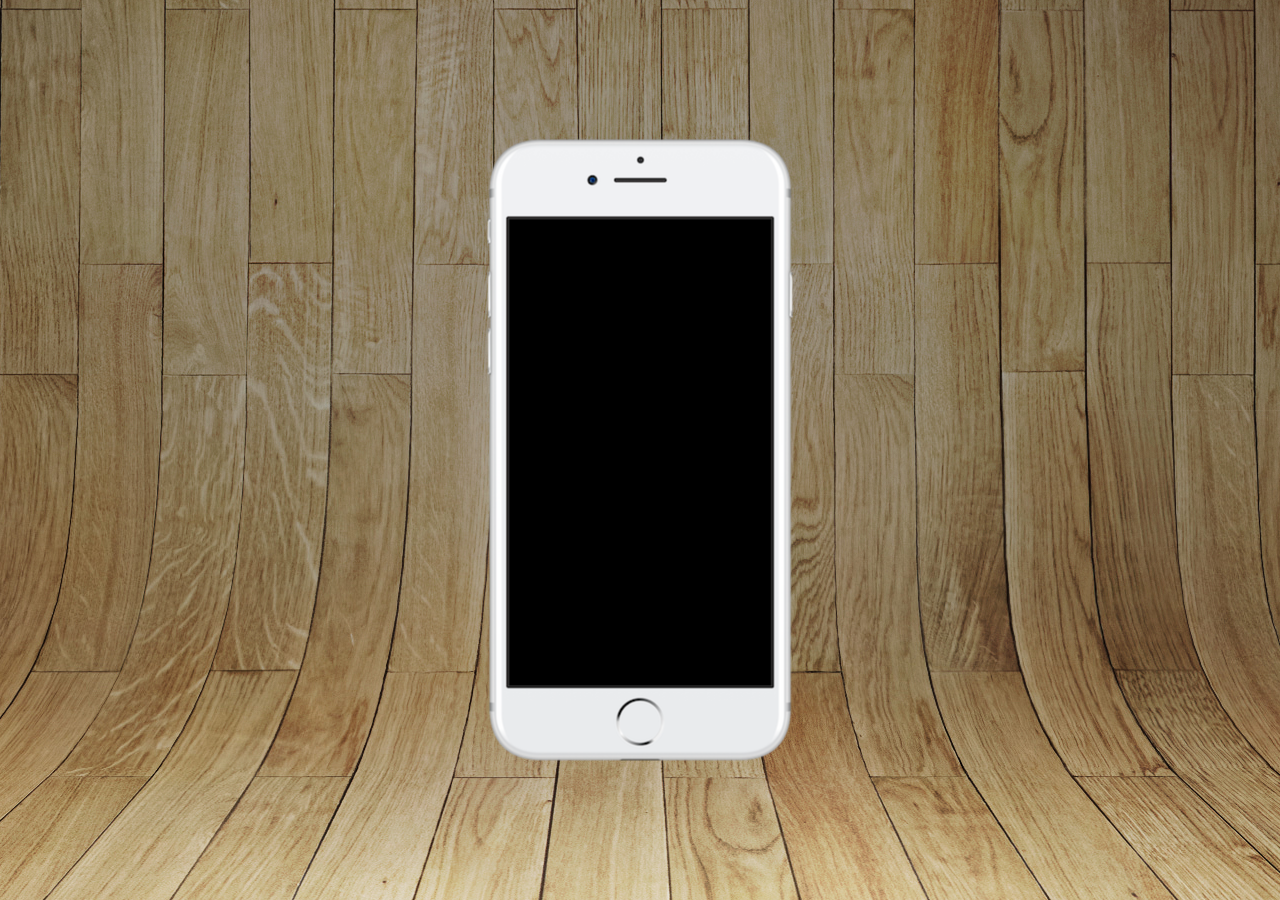
==== index.html @ 467aace5 "atualizei" ====
<!DOCTYPE html>
<html lang="pt-br">
<head>
    <meta charset="UTF-8">
    <meta name="viewport" content="width=device-width, initial-scale=1.0">
    <link rel="shortcut icon" href="favicon.ico" type="image/x-icon">
    <title>Projeto Social</title>
    <link rel="stylesheet" href="estilos/style.css">
    
</head>
<body>
    <main>
        <section id="telefone">

        </section>
        <section id="redes-sociais">

        </section>
    </main>
</body>
</html>
---- estilos/style.css ----
@charset "UTF-8";

* {
    margin: 0;
    padding: 0;
}

html, body {
    height: 100vh;
    width: 100vw;
    background-color: black;
}

body {
    background: url(../imagens/fundo-madeira.jpg) no-repeat center center;
    background-color: cover;
    background-attachment: fixed;
}

main {
    height: 100vh;
    position: relative;
}


#telefone {
    position: absolute;
    height: 627px;
    width: 311px;
    top: 50%;
    left: 50%;
    transform: translate(-50%, -50%);
    background: url(../imagens/frame-iphone.png) no-repeat;
}
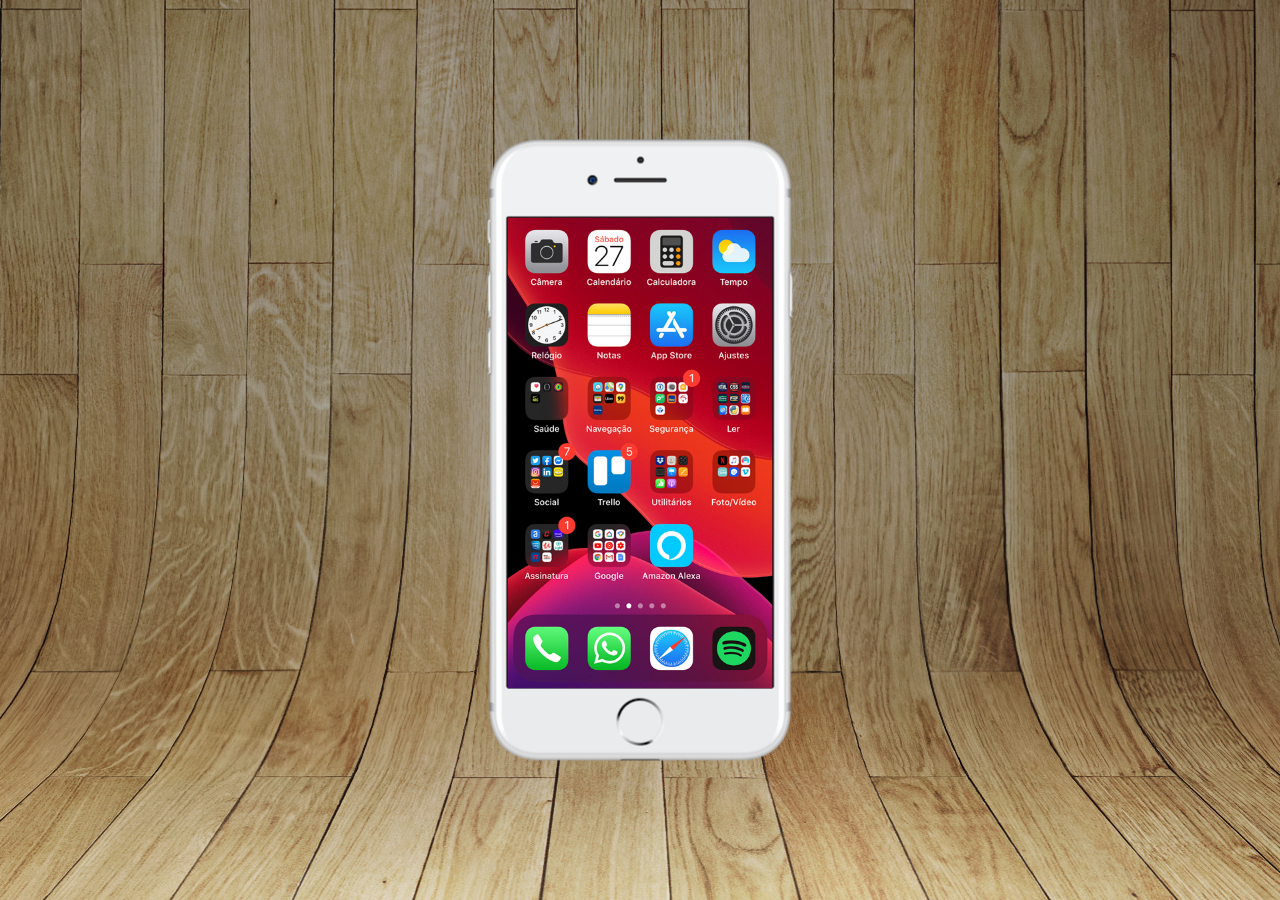
==== commit 79eafea4: "atualizei" ====
--- a/index.html
+++ b/index.html
@@ -11,7 +11,9 @@
 <body>
     <main>
         <section id="telefone">
+            <iframe src="home.html" name="tela" id="tela" frameborder="0">
 
+            </iframe>
         </section>
         <section id="redes-sociais">
 
--- a/estilos/style.css
+++ b/estilos/style.css
@@ -31,4 +31,12 @@
     left: 50%;
     transform: translate(-50%, -50%);
     background: url(../imagens/frame-iphone.png) no-repeat;
+}
+
+iframe#tela {
+    position: relative;
+    top: 81px;
+    left: 23px;
+    width: 265px;
+    height: 471px;
 }
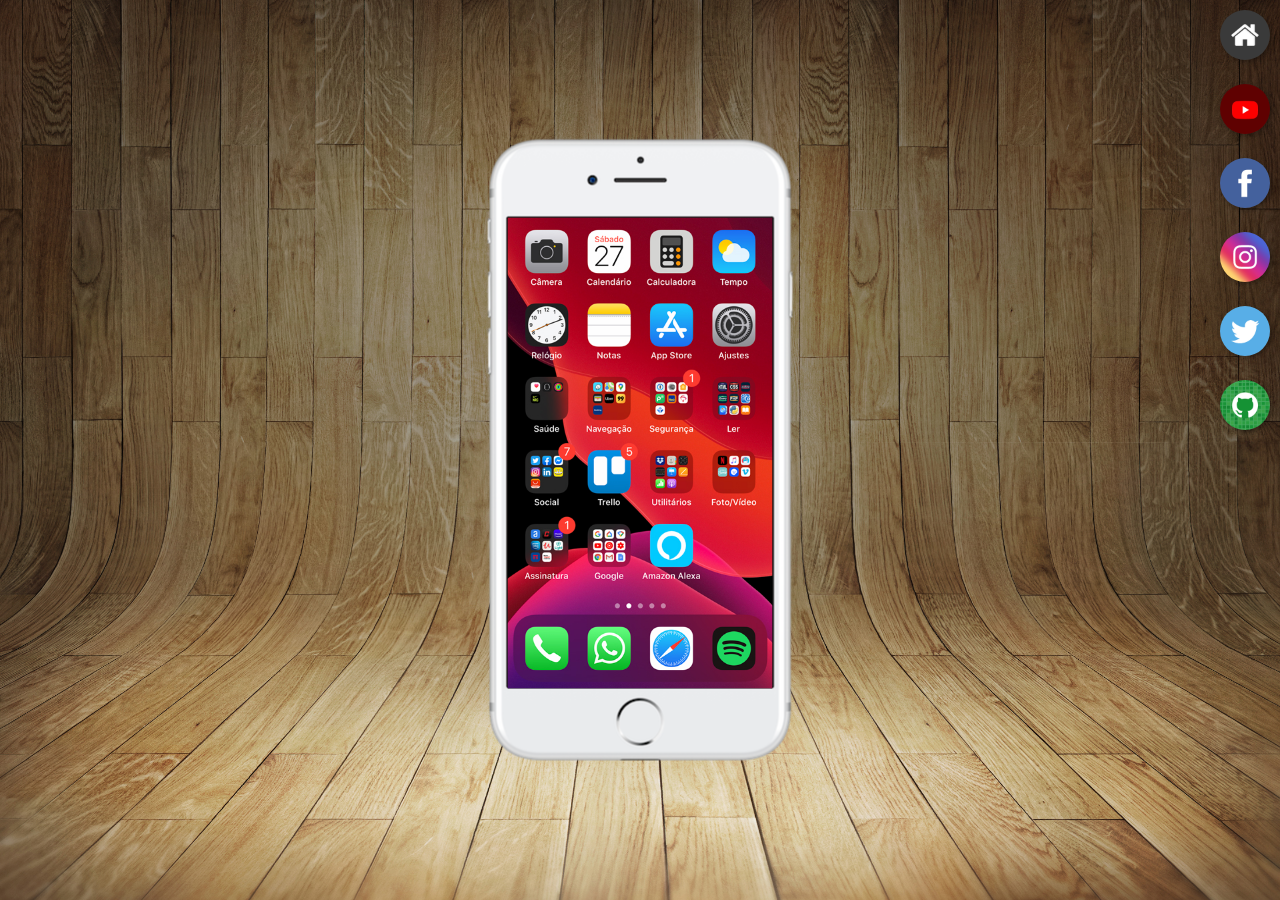
==== commit 7a528471: "atualizei" ====
--- a/index.html
+++ b/index.html
@@ -12,11 +12,16 @@
     <main>
         <section id="telefone">
             <iframe src="home.html" name="tela" id="tela" frameborder="0">
-
+                navegador não é compativel
             </iframe>
         </section>
         <section id="redes-sociais">
-
+            <a href="#" target="tela"><img src="imagens/logo-home.jpg" alt="home"></a> <br>
+            <a href="#" target="tela"><img src="imagens/logo-youtube.jpg" alt="youtube"></a> <br>
+            <a href="#" target="tela"><img src="imagens/logo-facebook.jpg" alt="facebook"></a> <br>
+            <a href="#" target="tela"><img src="imagens/logo-instagram.jpg" alt="instagram"></a> <br>
+            <a href="#" target="tela"><img src="imagens/logo-twitter.jpg" alt="twitter"></a> <br>
+            <a href="#" target="tela"><img src="imagens/logo-github.jpg" alt="linkedin"></a>
         </section>
     </main>
 </body>
--- a/estilos/style.css
+++ b/estilos/style.css
@@ -12,8 +12,8 @@
 }
 
 body {
-    background: url(../imagens/fundo-madeira.jpg) no-repeat center center;
-    background-color: cover;
+    background: url(../imagens/fundo-madeira.jpg) no-repeat top center;
+    background-size: cover;
     background-attachment: fixed;
 }
 
@@ -31,6 +31,7 @@
     left: 50%;
     transform: translate(-50%, -50%);
     background: url(../imagens/frame-iphone.png) no-repeat;
+    
 }
 
 iframe#tela {
@@ -39,4 +40,24 @@
     left: 23px;
     width: 265px;
     height: 471px;
+}
+
+section#redes-sociais {
+   text-align: right;
+}
+
+section#redes-sociais img{
+    width: 50px;
+    height: 50px;
+    margin: 10px;
+    border-radius: 50%;
+    box-shadow: 2px 2px 5px rgba(0, 0, 0, 0.336);
+    box-sizing: border-box;
+    transition: 0.5s;
+}
+
+section#redes-sociais img:hover {
+    border: 2px solid rgba(255, 255, 255, 0.24);
+    transform: translate(-3px, -3px);
+    box-shadow: 5px 5px 10px rgba(0, 0, 0, 0.418);
 }
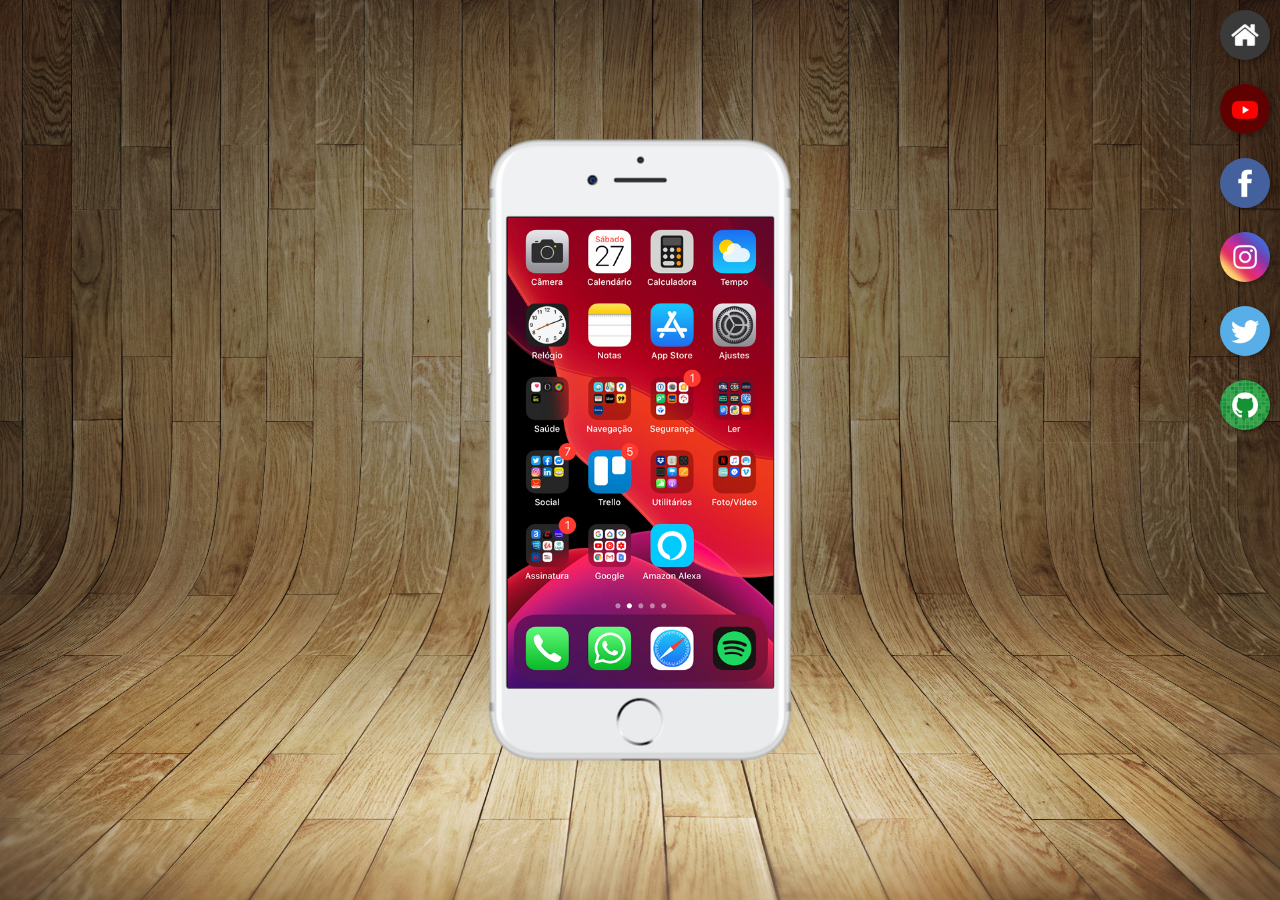
==== commit 5739103c: "atualizei" ====
--- a/index.html
+++ b/index.html
@@ -16,12 +16,12 @@
             </iframe>
         </section>
         <section id="redes-sociais">
-            <a href="#" target="tela"><img src="imagens/logo-home.jpg" alt="home"></a> <br>
-            <a href="#" target="tela"><img src="imagens/logo-youtube.jpg" alt="youtube"></a> <br>
-            <a href="#" target="tela"><img src="imagens/logo-facebook.jpg" alt="facebook"></a> <br>
-            <a href="#" target="tela"><img src="imagens/logo-instagram.jpg" alt="instagram"></a> <br>
-            <a href="#" target="tela"><img src="imagens/logo-twitter.jpg" alt="twitter"></a> <br>
-            <a href="#" target="tela"><img src="imagens/logo-github.jpg" alt="linkedin"></a>
+            <a href="home.html" target="tela"><img src="imagens/logo-home.jpg" alt="home"></a> <br>
+            <a href="youtube.html" target="tela"><img src="imagens/logo-youtube.jpg" alt="youtube"></a> <br>
+            <a href="facebook.html" target="tela"><img src="imagens/logo-facebook.jpg" alt="facebook"></a> <br>
+            <a href="instagram.html" target="tela"><img src="imagens/logo-instagram.jpg" alt="instagram"></a> <br>
+            <a href="twitter.html" target="tela"><img src="imagens/logo-twitter.jpg" alt="twitter"></a> <br>
+            <a href="github.html" target="tela"><img src="imagens/logo-github.jpg" alt="github"></a>
         </section>
     </main>
 </body>
--- a/estilos/style.css
+++ b/estilos/style.css
@@ -38,7 +38,7 @@
     position: relative;
     top: 81px;
     left: 23px;
-    width: 265px;
+    width: 266px;
     height: 471px;
 }
 
